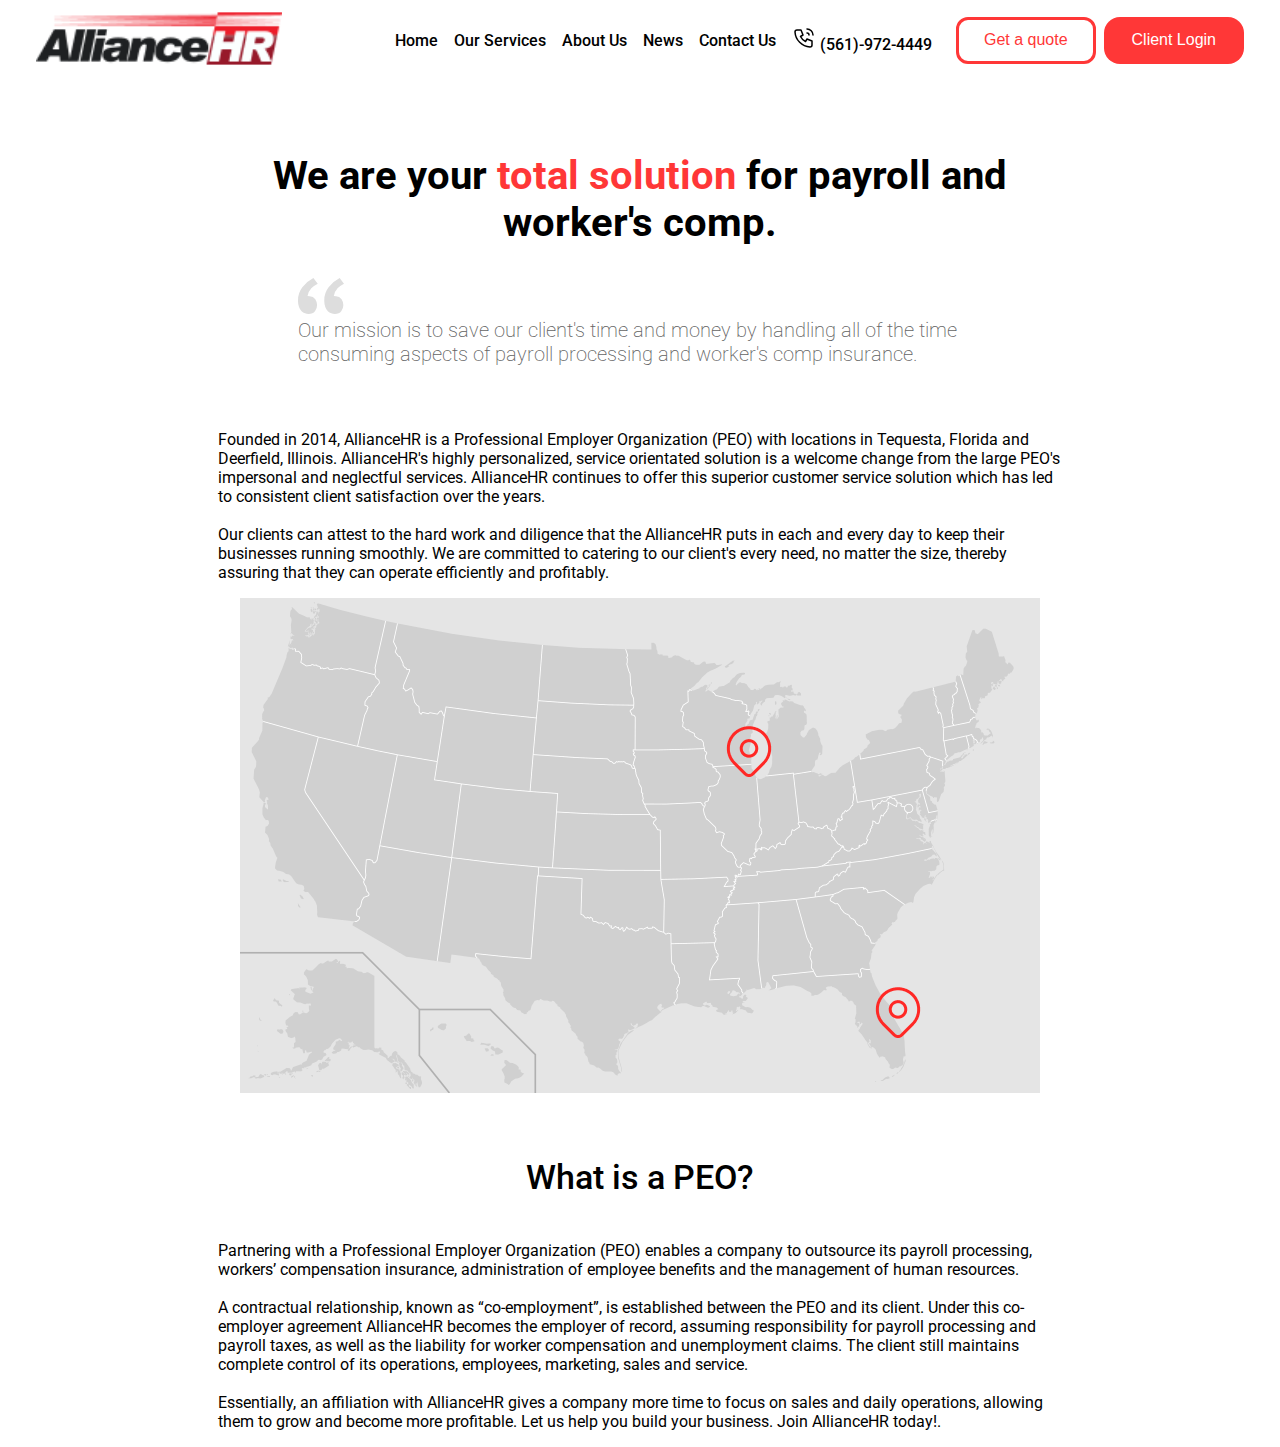
==== about-us.html @ 9ad3f8a7 "about page" ====
<!DOCTYPE html>
<html lang="en">
  <head>
    <meta charset="UTF-8" />
    <meta http-equiv="X-UA-Compatible" content="IE=edge" />
    <meta name="viewport" content="width=device-width, initial-scale=1.0" />
    <title>Home - AllianceHR LLC</title>
    <link rel="stylesheet" href="about-us.css" />
  </head>
  <body>
    <!-- NAVBAR SECTION -->
    <nav id="navbar">
      <img src="./img/logo-sm.png" alt="AllianceHR Logo" />
      <div id="navbar-elements">
        <ul class="nav-list">
          <li><a href="/index.html">Home</a></li>
          <li><a href="/">Our Services</a></li>
          <li><a href="/about-us.html">About Us</a></li>
          <li><a href="/">News</a></li>
          <li><a href="/">Contact Us</a></li>
          <li>
            <a href="/"
              ><svg
                xmlns="http://www.w3.org/2000/svg"
                class="icon icon-tabler icon-tabler-phone-call"
                width="24"
                height="24"
                viewBox="0 0 24 24"
                stroke-width="1.5"
                stroke="#000000"
                fill="none"
                stroke-linecap="round"
                stroke-linejoin="round"
              >
                <path stroke="none" d="M0 0h24v24H0z" fill="none" />
                <path
                  d="M5 4h4l2 5l-2.5 1.5a11 11 0 0 0 5 5l1.5 -2.5l5 2v4a2 2 0 0 1 -2 2a16 16 0 0 1 -15 -15a2 2 0 0 1 2 -2"
                />
                <path d="M15 7a2 2 0 0 1 2 2" />
                <path d="M15 3a6 6 0 0 1 6 6" />
              </svg>
              <span>(561)-972-4449</span>
            </a>
          </li>
        </ul>
        <button class="nav-button-outlined">Get a quote</button>
        <button class="nav-button-filled">Client Login</button>
      </div>
    </nav>

    <div style="margin-top: 8vh" class="content">
      <h1
        style="
          margin-top: 3rem;
          font-size: 2.5rem;
          font-weight: 700;
          text-align: center;
        "
      >
        We are your <span class="emphasized-text">total solution</span> for
        payroll and worker's comp.
      </h1>
      <div style="position: relative; margin: 2rem 5rem 4rem 5rem">
        <svg
          xmlns="http://www.w3.org/2000/svg"
          width="46"
          height="36"
          viewBox="0 0 46 36"
          style="position: absolute; top: 0; left: 0"
        >
          <defs>
            <style>
              .a {
                fill: #ddd;
              }
            </style>
          </defs>
          <path
            class="a"
            d="M24.778-102.539a22.751,22.751,0,0,0-6.44,4.728,15.406,15.406,0,0,0-3.764,7.548l2.175.332a7,7,0,0,1,5.6,2.986,10.582,10.582,0,0,1,1.756,5.972,9.744,9.744,0,0,1-2.091,6.055q-2.091,2.737-6.44,2.737a10.351,10.351,0,0,1-3.513-.664A9.914,9.914,0,0,1,8.636-75a10.846,10.846,0,0,1-2.593-4.147,18.922,18.922,0,0,1-1-6.636A21.31,21.31,0,0,1,9.389-98.89a32.1,32.1,0,0,1,11.04-9.29Zm26.262,0a22.751,22.751,0,0,0-6.44,4.728,15.406,15.406,0,0,0-3.764,7.548l2.175.332a7,7,0,0,1,5.6,2.986,10.582,10.582,0,0,1,1.756,5.972,9.744,9.744,0,0,1-2.091,6.055q-2.091,2.737-6.44,2.737a10.351,10.351,0,0,1-3.513-.664A9.914,9.914,0,0,1,34.9-75a10.846,10.846,0,0,1-2.593-4.147,18.922,18.922,0,0,1-1-6.636A21.31,21.31,0,0,1,35.651-98.89a32.1,32.1,0,0,1,11.04-9.29Z"
            transform="translate(-5.04 108.18)"
          ></path>
        </svg>
        <p
          style="
            padding-top: 40px;
            font-size: 20px;
            text-align: left;
            color: #646464;
            font-weight: 200;
          "
        >
          Our mission is to save our client's time and money by handling all of
          the time consuming aspects of payroll processing and worker's comp
          insurance.
        </p>
      </div>
      <!-- <img src="./img/about-alliance.jpg" alt="" /> -->
      <p>
        Founded in 2014, AllianceHR is a Professional Employer Organization
        (PEO) with locations in Tequesta, Florida and Deerfield, Illinois.
        AllianceHR's highly personalized, service orientated solution is a
        welcome change from the large PEO's impersonal and neglectful services.
        AllianceHR continues to offer this superior customer service solution
        which has led to consistent client satisfaction over the years.
        <br /><br />
        Our clients can attest to the hard work and diligence that the
        AllianceHR puts in each and every day to keep their businesses running
        smoothly. We are committed to catering to our client's every need, no
        matter the size, thereby assuring that they can operate efficiently and
        profitably.
      </p>
    </div>
    <div style="text-align: center">
      <img src="./img/company-map.png" alt="Map of Alliance HR's locations" />
    </div>

    <div class="content">
      <h2>What is a PEO?</h2>
      <p>
        Partnering with a Professional Employer Organization (PEO) enables a
        company to outsource its payroll processing, workers’ compensation
        insurance, administration of employee benefits and the management of
        human resources.
        <br /><br />
        A contractual relationship, known as “co-employment”, is established
        between the PEO and its client. Under this co-employer agreement
        AllianceHR becomes the employer of record, assuming responsibility for
        payroll processing and payroll taxes, as well as the liability for
        worker compensation and unemployment claims. The client still maintains
        complete control of its operations, employees, marketing, sales and
        service.
        <br /><br />
        Essentially, an affiliation with AllianceHR gives a company more time to
        focus on sales and daily operations, allowing them to grow and become
        more profitable. Let us help you build your business. Join AllianceHR
        today!.
      </p>
    </div>
  </body>
</html>
---- about-us.css ----
@import url("https://fonts.googleapis.com/css2?family=Roboto:wght@300;400;500;700;900&display=swap");

:root {
  --primary-color: #ff3737;
  --text-color: black;
  --text-secondary: #3f3f3f;
  --grey-background: #e5e5e5;
  --gutter: 17vw;
}

body {
  font-family: "Roboto", sans-serif;
  margin: 0;
}

#navbar {
  height: 80px;
  background-color: white;
  color: var(--text-color);
  display: flex;
  justify-content: space-around;
}

#navbar-elements {
  display: flex;
  align-items: center;
}

.nav-list {
  display: flex;
  align-items: center;
  list-style-type: none;
}

.nav-list li {
  padding-right: 1rem;
}

.nav-list li a {
  color: black;
  text-decoration: underline solid transparent;
  font-weight: 500;
}

.nav-list li a:hover {
  text-decoration: underline 1.5px solid;
}

.nav-button-outlined {
  background-color: white;
  color: var(--primary-color);
  border: 3px solid var(--primary-color);
  border-radius: 12px;
  height: 47px;
  width: 140px;
  font-size: 16px;
  font-weight: 500;
  margin: 0.5rem;
  cursor: pointer;
  padding-left: 1rem;
  padding-right: 1rem;
}

.nav-button-outlined:hover {
  background-color: #ff2323;
  border: 3px solid #ff2323;
  color: white;
}

.nav-button-filled {
  width: 140px;
  height: 47px;
  color: white;
  background-color: var(--primary-color);
  border-radius: 16px;
  border: none;
  font-size: 16px;
  font-weight: 500;
  cursor: pointer;
  padding-left: 1.5rem;
  padding-right: 1.5rem;
}

.nav-button-filled:hover {
  background-color: #ff2323;
}

.emphasized-text {
  color: var(--primary-color);
}

.content {
  margin-left: var(--gutter);
  margin-right: var(--gutter);
  text-align: left;
}

h2 {
  font-size: 34px;
  font-weight: 500;
  text-align: center;
  padding-top: 2rem;
  padding-bottom: 1rem;
}
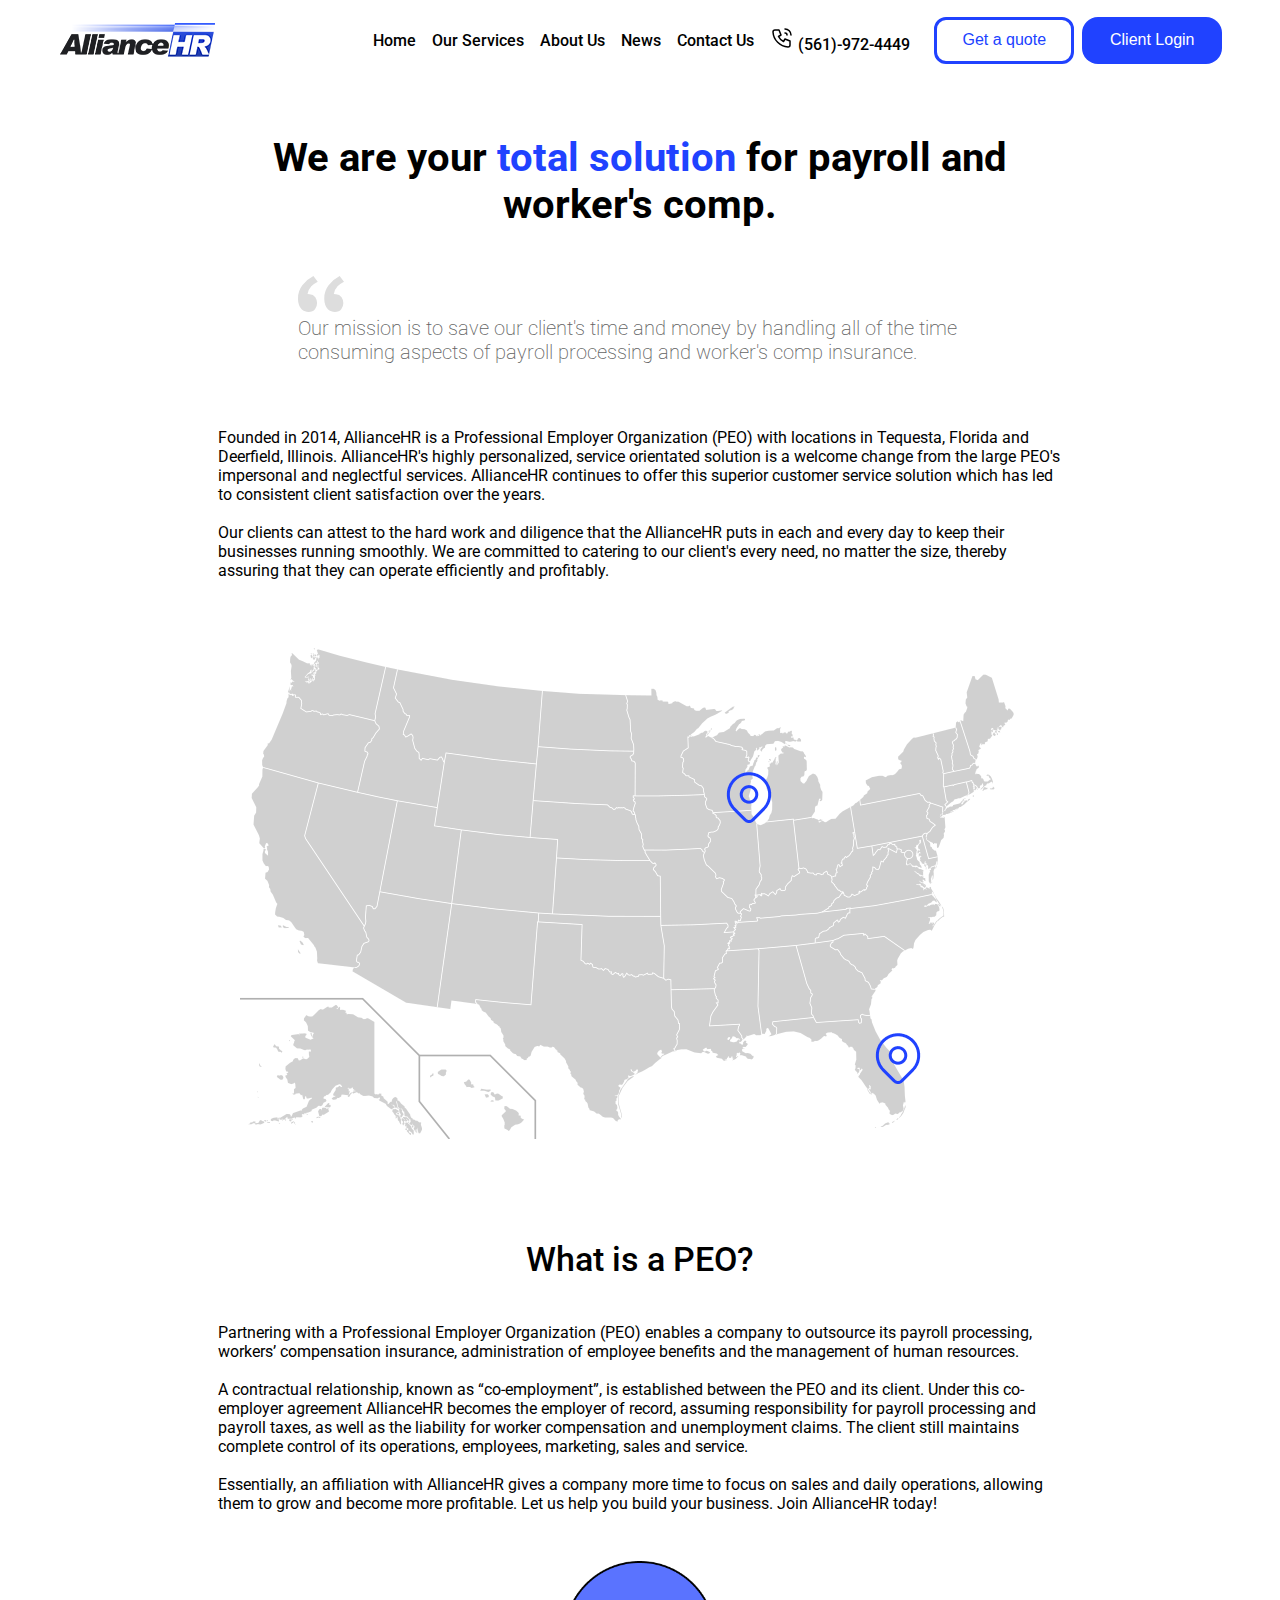
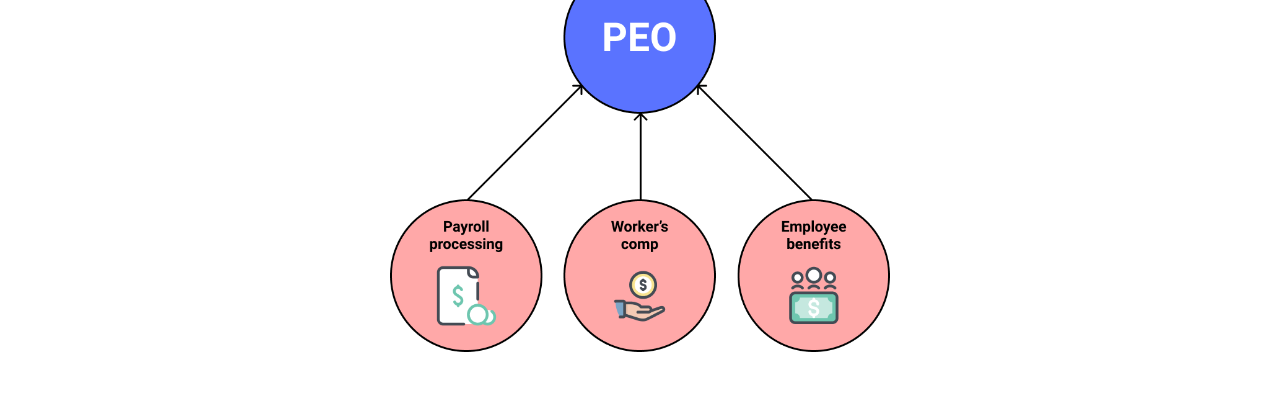
==== commit 1c920271: "Changes site to blue (gross), changes about page layout" ====
--- a/about-us.html
+++ b/about-us.html
@@ -10,7 +10,11 @@
   <body>
     <!-- NAVBAR SECTION -->
     <nav id="navbar">
-      <img src="./img/logo-sm.png" alt="AllianceHR Logo" />
+      <img
+        src="./img/logo-sm.png"
+        alt="AllianceHR Logo"
+        style="width: 160px; height: 52px"
+      />
       <div id="navbar-elements">
         <ul class="nav-list">
           <li><a href="/index.html">Home</a></li>
@@ -48,10 +52,11 @@
       </div>
     </nav>
 
-    <div style="margin-top: 8vh" class="content">
+    <div style="margin-top: 6vh" class="content">
       <h1
         style="
           margin-top: 3rem;
+          margin-bottom: 3rem;
           font-size: 2.5rem;
           font-weight: 700;
           text-align: center;
@@ -60,7 +65,7 @@
         We are your <span class="emphasized-text">total solution</span> for
         payroll and worker's comp.
       </h1>
-      <div style="position: relative; margin: 2rem 5rem 4rem 5rem">
+      <div style="position: relative; margin: 2rem 5rem 3rem 5rem">
         <svg
           xmlns="http://www.w3.org/2000/svg"
           width="46"
@@ -96,27 +101,40 @@
         </p>
       </div>
       <!-- <img src="./img/about-alliance.jpg" alt="" /> -->
-      <p>
-        Founded in 2014, AllianceHR is a Professional Employer Organization
-        (PEO) with locations in Tequesta, Florida and Deerfield, Illinois.
-        AllianceHR's highly personalized, service orientated solution is a
-        welcome change from the large PEO's impersonal and neglectful services.
-        AllianceHR continues to offer this superior customer service solution
-        which has led to consistent client satisfaction over the years.
-        <br /><br />
-        Our clients can attest to the hard work and diligence that the
-        AllianceHR puts in each and every day to keep their businesses running
-        smoothly. We are committed to catering to our client's every need, no
-        matter the size, thereby assuring that they can operate efficiently and
-        profitably.
-      </p>
+      <div style="display: flex; justify-content: center">
+        <p style="margin-bottom: 4rem; max-width: 1100px">
+          Founded in 2014, AllianceHR is a Professional Employer Organization
+          (PEO) with locations in Tequesta, Florida and Deerfield, Illinois.
+          AllianceHR's highly personalized, service orientated solution is a
+          welcome change from the large PEO's impersonal and neglectful
+          services. AllianceHR continues to offer this superior customer service
+          solution which has led to consistent client satisfaction over the
+          years.
+          <br /><br />
+          Our clients can attest to the hard work and diligence that the
+          AllianceHR puts in each and every day to keep their businesses running
+          smoothly. We are committed to catering to our client's every need, no
+          matter the size, thereby assuring that they can operate efficiently
+          and profitably.
+        </p>
+      </div>
     </div>
     <div style="text-align: center">
       <img src="./img/company-map.png" alt="Map of Alliance HR's locations" />
     </div>
 
     <div class="content">
-      <h2>What is a PEO?</h2>
+      <h2
+        style="
+          font-size: 34px;
+          font-weight: 500;
+          text-align: center;
+          padding-top: 2rem;
+          padding-bottom: 1rem;
+        "
+      >
+        What is a PEO?
+      </h2>
       <p>
         Partnering with a Professional Employer Organization (PEO) enables a
         company to outsource its payroll processing, workers’ compensation
@@ -134,8 +152,22 @@
         Essentially, an affiliation with AllianceHR gives a company more time to
         focus on sales and daily operations, allowing them to grow and become
         more profitable. Let us help you build your business. Join AllianceHR
-        today!.
+        today!
       </p>
+    </div>
+    <div
+      style="
+        display: flex;
+        justify-content: center;
+        margin-top: 3rem;
+        margin-bottom: 3rem;
+      "
+    >
+      <img
+        src="./img/peo-diagram.png"
+        alt="PEO Diagram"
+        style="width: 500px; height: auto"
+      />
     </div>
   </body>
 </html>
--- a/about-us.css
+++ b/about-us.css
@@ -1,7 +1,8 @@
 @import url("https://fonts.googleapis.com/css2?family=Roboto:wght@300;400;500;700;900&display=swap");
 
 :root {
-  --primary-color: #ff3737;
+  --primary-color: #2042ff;
+  --primary-hover-color: #0026ff;
   --text-color: black;
   --text-secondary: #3f3f3f;
   --grey-background: #e5e5e5;
@@ -19,6 +20,7 @@
   color: var(--text-color);
   display: flex;
   justify-content: space-around;
+  align-items: center;
 }
 
 #navbar-elements {
@@ -62,8 +64,8 @@
 }
 
 .nav-button-outlined:hover {
-  background-color: #ff2323;
-  border: 3px solid #ff2323;
+  background-color: var(--primary-hover-color);
+  border: 3px solid var(--primary-hover-color);
   color: white;
 }
 
@@ -82,7 +84,7 @@
 }
 
 .nav-button-filled:hover {
-  background-color: #ff2323;
+  background-color: var(--primary-hover-color);
 }
 
 .emphasized-text {
@@ -90,6 +92,7 @@
 }
 
 .content {
+  margin-top: 4rem;
   margin-left: var(--gutter);
   margin-right: var(--gutter);
   text-align: left;
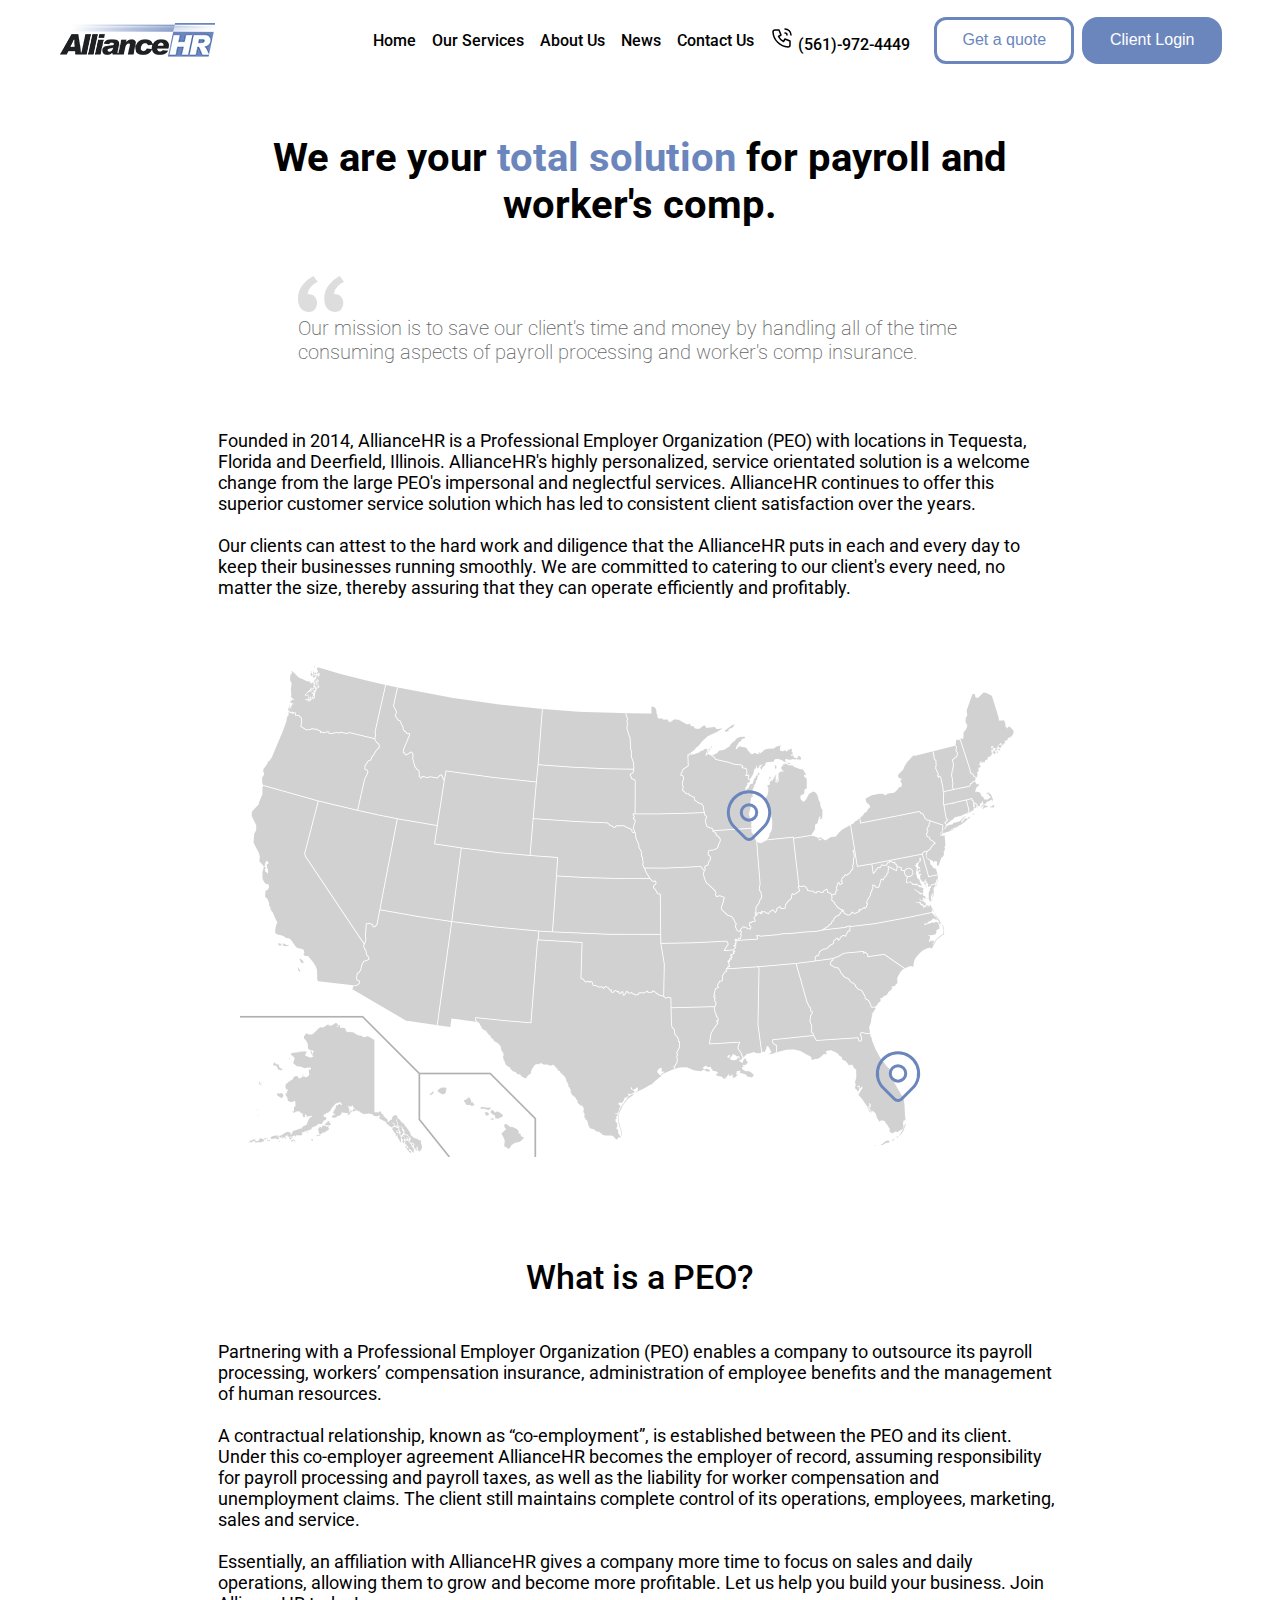
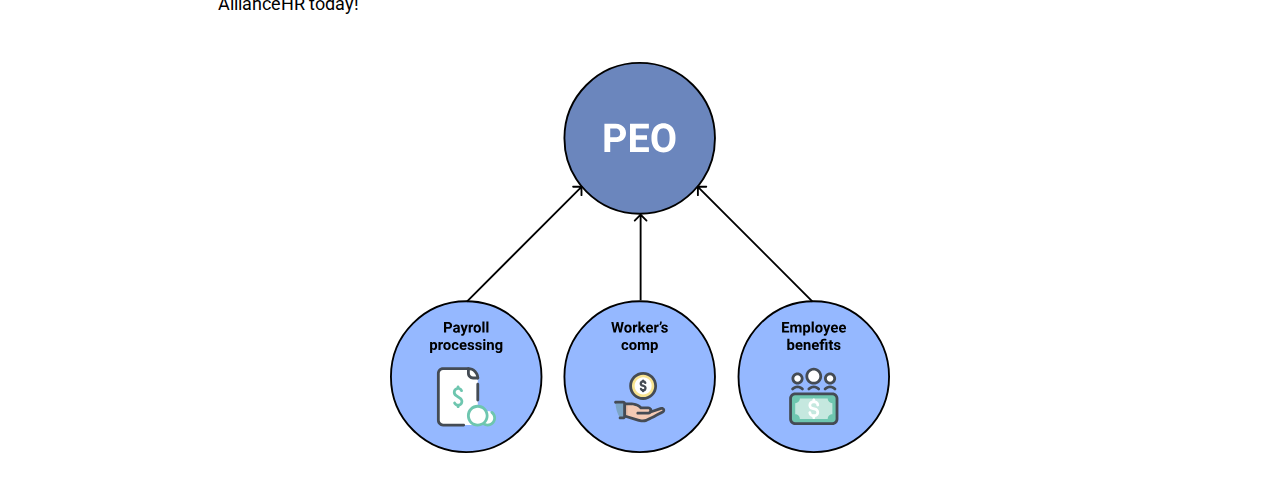
==== commit 0c598599: "Updates our services page, changes navbar" ====
--- a/about-us.html
+++ b/about-us.html
@@ -4,7 +4,7 @@
     <meta charset="UTF-8" />
     <meta http-equiv="X-UA-Compatible" content="IE=edge" />
     <meta name="viewport" content="width=device-width, initial-scale=1.0" />
-    <title>Home - AllianceHR LLC</title>
+    <title>About Us - AllianceHR LLC</title>
     <link rel="stylesheet" href="about-us.css" />
   </head>
   <body>
@@ -18,7 +18,7 @@
       <div id="navbar-elements">
         <ul class="nav-list">
           <li><a href="/index.html">Home</a></li>
-          <li><a href="/">Our Services</a></li>
+          <li><a href="/our-services.html">Our Services</a></li>
           <li><a href="/about-us.html">About Us</a></li>
           <li><a href="/">News</a></li>
           <li><a href="/">Contact Us</a></li>
@@ -48,7 +48,26 @@
           </li>
         </ul>
         <button class="nav-button-outlined">Get a quote</button>
-        <button class="nav-button-filled">Client Login</button>
+        <div class="buttons-div" style="position: relative">
+          <button class="nav-button-filled">Client Login</button>
+          <div
+            class="hidden forms-button"
+            onclick="window.location.assign('/forms.html')"
+            style="
+              position: absolute;
+              padding-bottom: 3px;
+              border-radius: 16px;
+              cursor: pointer;
+              width: 140px;
+              height: 45px;
+              text-align: center;
+              border: 2px solid black;
+              margin-top: 1px;
+            "
+          >
+            <p>Client Forms</p>
+          </div>
+        </div>
       </div>
     </nav>
 
@@ -120,7 +139,7 @@
       </div>
     </div>
     <div style="text-align: center">
-      <img src="./img/company-map.png" alt="Map of Alliance HR's locations" />
+      <img src="./img/company-map.svg" alt="Map of Alliance HR's locations" />
     </div>
 
     <div class="content">
@@ -164,7 +183,7 @@
       "
     >
       <img
-        src="./img/peo-diagram.png"
+        src="./img/peo-diagram.svg"
         alt="PEO Diagram"
         style="width: 500px; height: auto"
       />
--- a/about-us.css
+++ b/about-us.css
@@ -1,8 +1,8 @@
 @import url("https://fonts.googleapis.com/css2?family=Roboto:wght@300;400;500;700;900&display=swap");
 
 :root {
-  --primary-color: #2042ff;
-  --primary-hover-color: #0026ff;
+  --primary-color: #6b86bd;
+  --primary-hover-color: #5781d6;
   --text-color: black;
   --text-secondary: #3f3f3f;
   --grey-background: #e5e5e5;
@@ -11,11 +11,13 @@
 
 body {
   font-family: "Roboto", sans-serif;
+  font-size: 18px;
   margin: 0;
 }
 
 #navbar {
   height: 80px;
+  font-size: 16px;
   background-color: white;
   color: var(--text-color);
   display: flex;
@@ -87,6 +89,23 @@
   background-color: var(--primary-hover-color);
 }
 
+.buttons-div:hover .hidden {
+  display: block;
+}
+
+.hidden {
+  display: none;
+}
+
+.forms-button {
+  background-color: white;
+}
+
+.forms-button:hover {
+  background-color: var(--primary-hover-color);
+  color: white;
+}
+
 .emphasized-text {
   color: var(--primary-color);
 }
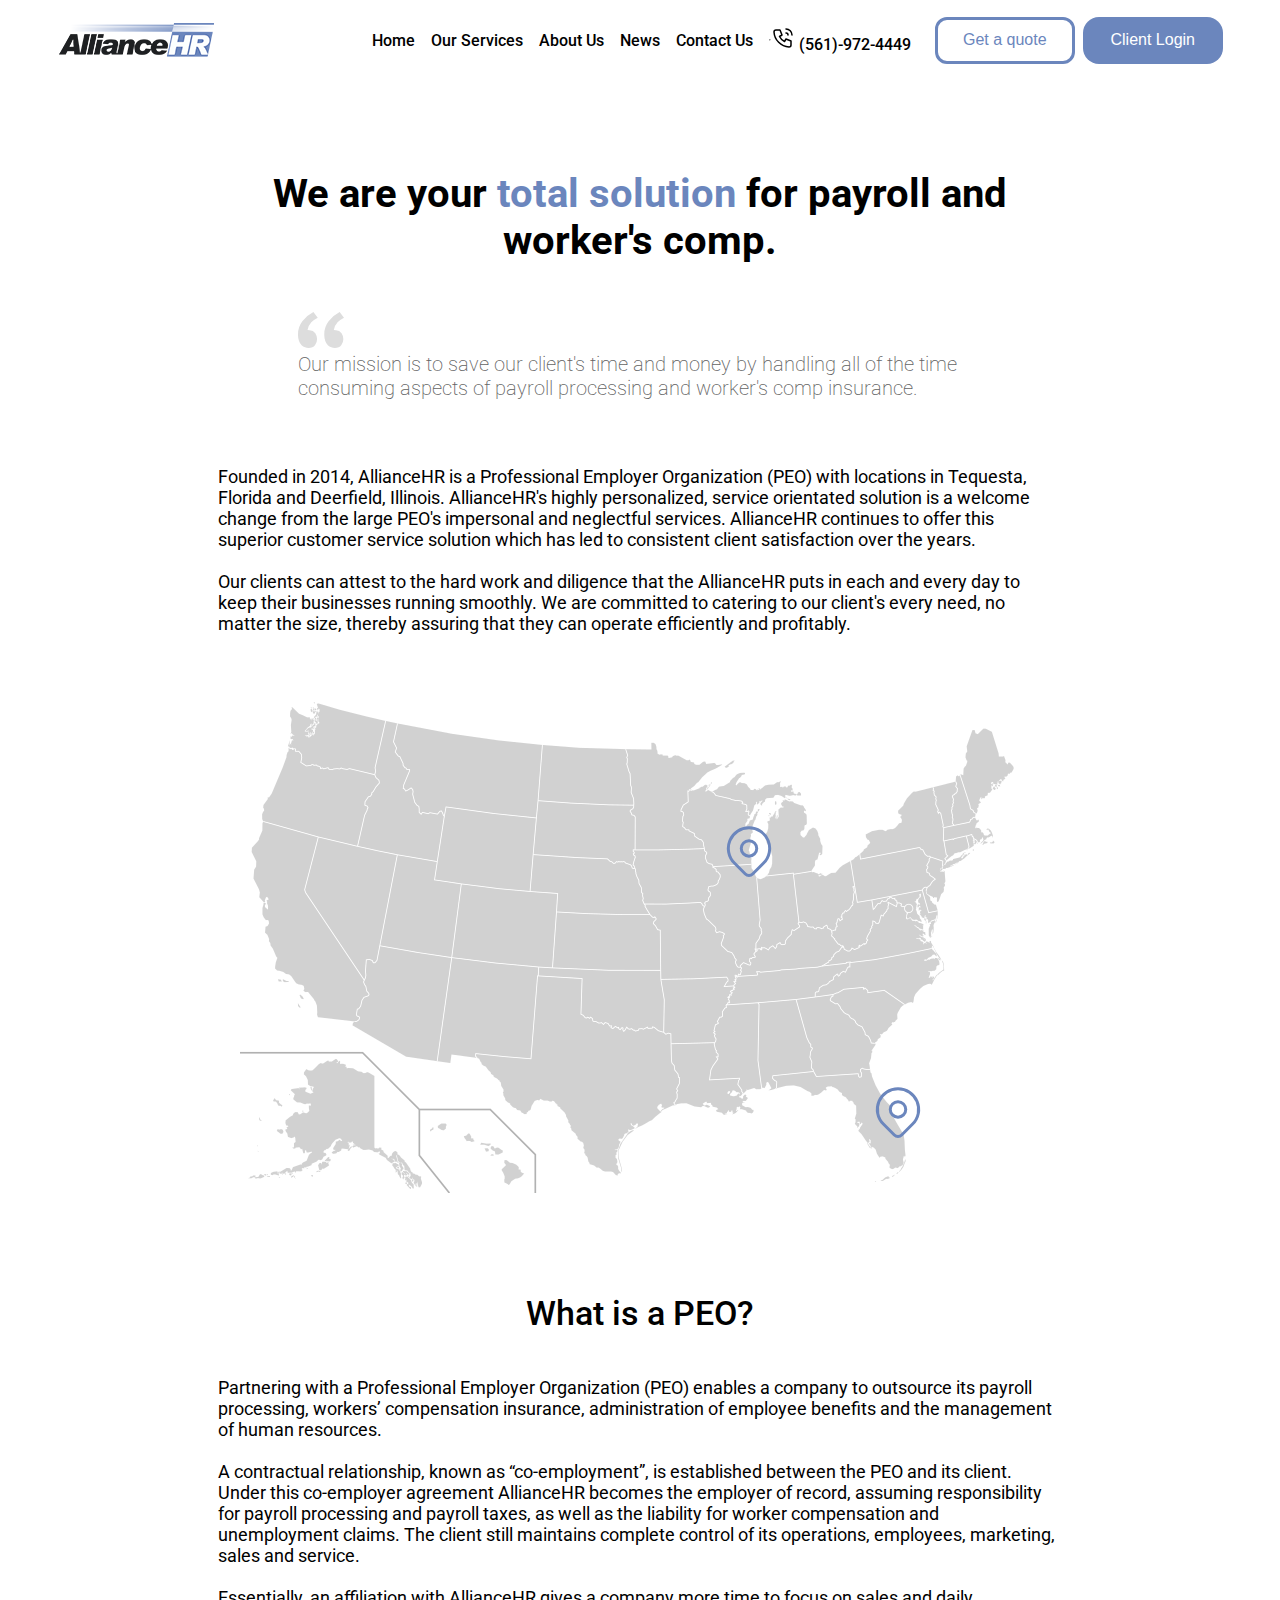
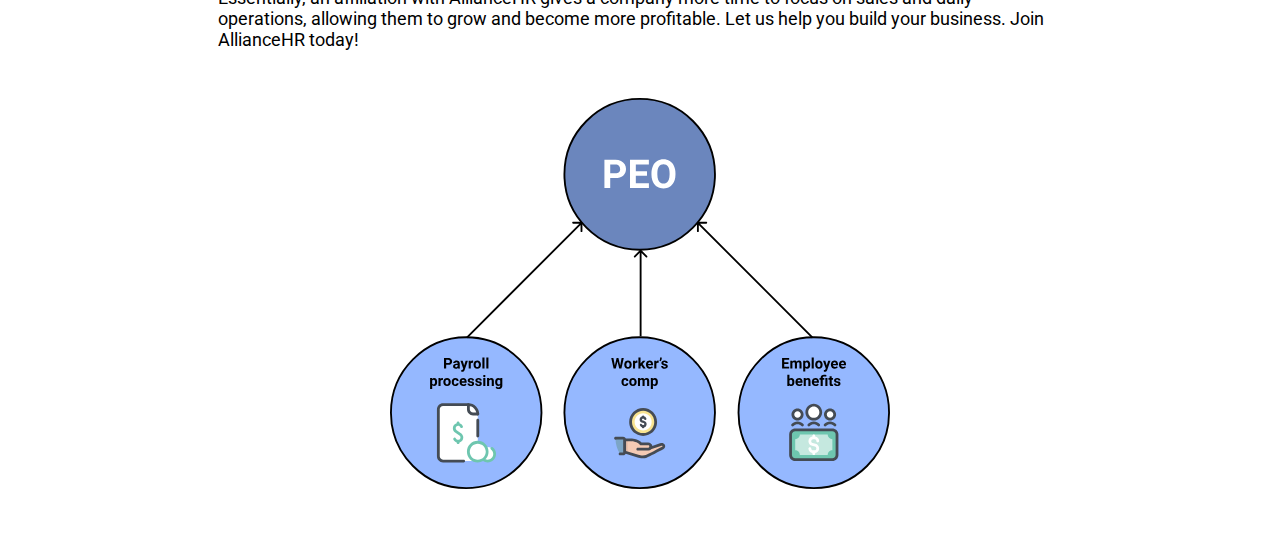
==== commit 5027baaa: "Adds mobile navbar, navbar scrolls with page, some mobile formatting" ====
--- a/about-us.html
+++ b/about-us.html
@@ -6,11 +6,58 @@
     <meta name="viewport" content="width=device-width, initial-scale=1.0" />
     <title>About Us - AllianceHR LLC</title>
     <link rel="stylesheet" href="about-us.css" />
+    <link rel="stylesheet" href="nav.css" />
   </head>
-  <body>
+  <body id="body">
     <!-- NAVBAR SECTION -->
-    <nav id="navbar">
+    <div
+      id="nav-menu-icon"
+      class="nav-icon desktop-hidden"
+      onclick="openMobileMenu()"
+    >
+      <svg
+        xmlns="http://www.w3.org/2000/svg"
+        class="icon icon-tabler icon-tabler-menu-2"
+        width="36"
+        height="36"
+        viewBox="0 0 24 24"
+        stroke-width="1.5"
+        stroke="#000000"
+        fill="none"
+        stroke-linecap="round"
+        stroke-linejoin="round"
+      >
+        <path stroke="none" d="M0 0h24v24H0z" fill="none" />
+        <line x1="4" y1="6" x2="20" y2="6" />
+        <line x1="4" y1="12" x2="20" y2="12" />
+        <line x1="4" y1="18" x2="20" y2="18" />
+      </svg>
+    </div>
+    <div
+      id="nav-x-icon"
+      class="nav-icon hidden desktop-hidden"
+      onclick="closeMobileMenu()"
+    >
+      <svg
+        xmlns="http://www.w3.org/2000/svg"
+        class="icon icon-tabler icon-tabler-x"
+        width="36"
+        height="36"
+        viewBox="0 0 24 24"
+        stroke-width="1.5"
+        stroke="#000000"
+        fill="none"
+        stroke-linecap="round"
+        stroke-linejoin="round"
+      >
+        <path stroke="none" d="M0 0h24v24H0z" fill="none" />
+        <line x1="18" y1="6" x2="6" y2="18" />
+        <line x1="6" y1="6" x2="18" y2="18" />
+      </svg>
+    </div>
+    <nav id="alliance-navbar" class="navbar mobile-hidden">
       <img
+        id="brand"
         src="./img/logo-sm.png"
         alt="AllianceHR Logo"
         style="width: 160px; height: 52px"
@@ -22,7 +69,13 @@
           <li><a href="/about-us.html">About Us</a></li>
           <li><a href="/">News</a></li>
           <li><a href="/">Contact Us</a></li>
-          <li>
+          <div>
+            <hr class="nav-line" />
+          </div>
+          <li class="desktop-hidden" style="padding-top: 18px">
+            <a href="/">Client Login</a>
+          </li>
+          <li class="mobile-hidden">
             <a href="/"
               ><svg
                 xmlns="http://www.w3.org/2000/svg"
@@ -47,8 +100,8 @@
             </a>
           </li>
         </ul>
-        <button class="nav-button-outlined">Get a quote</button>
-        <div class="buttons-div" style="position: relative">
+        <button class="nav-button-outlined mobile-hidden">Get a quote</button>
+        <div class="buttons-div mobile-hidden" style="position: relative">
           <button class="nav-button-filled">Client Login</button>
           <div
             class="hidden forms-button"
@@ -58,8 +111,8 @@
               padding-bottom: 3px;
               border-radius: 16px;
               cursor: pointer;
-              width: 140px;
-              height: 45px;
+              width: 134px;
+              height: 40px;
               text-align: center;
               border: 2px solid black;
               margin-top: 1px;
@@ -68,10 +121,19 @@
             <p>Client Forms</p>
           </div>
         </div>
+        <div
+          class="desktop-hidden"
+          style="position: absolute; bottom: 8px; font-size: 18px"
+        >
+          <span class="mobile-nav-bottom-text"
+            ><a href="/">Get your quote</a> / Call us at
+            <a href="/">(561)-972-4449</a></span
+          >
+        </div>
       </div>
     </nav>
 
-    <div style="margin-top: 6vh" class="content">
+    <div class="content" style="margin-top: calc(80px + 10vh)">
       <h1
         style="
           margin-top: 3rem;
@@ -189,4 +251,21 @@
       />
     </div>
   </body>
+  <script>
+    const openMobileMenu = () => {
+      document
+        .getElementById("alliance-navbar")
+        .classList.remove("mobile-hidden");
+      document.getElementById("body").classList.add("prevent-scrolling");
+      document.getElementById("nav-menu-icon").classList.add("hidden");
+      document.getElementById("nav-x-icon").classList.remove("hidden");
+    };
+
+    const closeMobileMenu = () => {
+      document.getElementById("alliance-navbar").classList.add("mobile-hidden");
+      document.getElementById("body").classList.remove("prevent-scrolling");
+      document.getElementById("nav-menu-icon").classList.remove("hidden");
+      document.getElementById("nav-x-icon").classList.add("hidden");
+    };
+  </script>
 </html>
--- a/about-us.css
+++ b/about-us.css
@@ -13,97 +13,6 @@
   font-family: "Roboto", sans-serif;
   font-size: 18px;
   margin: 0;
-}
-
-#navbar {
-  height: 80px;
-  font-size: 16px;
-  background-color: white;
-  color: var(--text-color);
-  display: flex;
-  justify-content: space-around;
-  align-items: center;
-}
-
-#navbar-elements {
-  display: flex;
-  align-items: center;
-}
-
-.nav-list {
-  display: flex;
-  align-items: center;
-  list-style-type: none;
-}
-
-.nav-list li {
-  padding-right: 1rem;
-}
-
-.nav-list li a {
-  color: black;
-  text-decoration: underline solid transparent;
-  font-weight: 500;
-}
-
-.nav-list li a:hover {
-  text-decoration: underline 1.5px solid;
-}
-
-.nav-button-outlined {
-  background-color: white;
-  color: var(--primary-color);
-  border: 3px solid var(--primary-color);
-  border-radius: 12px;
-  height: 47px;
-  width: 140px;
-  font-size: 16px;
-  font-weight: 500;
-  margin: 0.5rem;
-  cursor: pointer;
-  padding-left: 1rem;
-  padding-right: 1rem;
-}
-
-.nav-button-outlined:hover {
-  background-color: var(--primary-hover-color);
-  border: 3px solid var(--primary-hover-color);
-  color: white;
-}
-
-.nav-button-filled {
-  width: 140px;
-  height: 47px;
-  color: white;
-  background-color: var(--primary-color);
-  border-radius: 16px;
-  border: none;
-  font-size: 16px;
-  font-weight: 500;
-  cursor: pointer;
-  padding-left: 1.5rem;
-  padding-right: 1.5rem;
-}
-
-.nav-button-filled:hover {
-  background-color: var(--primary-hover-color);
-}
-
-.buttons-div:hover .hidden {
-  display: block;
-}
-
-.hidden {
-  display: none;
-}
-
-.forms-button {
-  background-color: white;
-}
-
-.forms-button:hover {
-  background-color: var(--primary-hover-color);
-  color: white;
 }
 
 .emphasized-text {
--- a/nav.css
+++ b/nav.css
@@ -0,0 +1,191 @@
+/*
+ * NAVBAR SECTION
+ */
+
+.navbar {
+  height: 80px;
+  width: 100%;
+  font-size: 16px;
+  background-color: white;
+  color: var(--text-color);
+  display: flex;
+  justify-content: space-around;
+  align-items: center;
+  z-index: 20;
+  position: fixed;
+  top: 0;
+}
+
+#navbar-elements {
+  display: flex;
+  align-items: center;
+}
+
+.nav-list {
+  display: flex;
+  align-items: center;
+  list-style-type: none;
+}
+
+.nav-list li {
+  padding-right: 1rem;
+}
+
+.nav-list li a {
+  color: black;
+  text-decoration: underline solid transparent;
+  font-weight: 500;
+}
+
+.nav-list li a:hover {
+  text-decoration: underline 1.5px solid;
+}
+
+.nav-button-outlined {
+  background-color: white;
+  color: var(--primary-color);
+  border: 3px solid var(--primary-color);
+  border-radius: 12px;
+  height: 47px;
+  width: 140px;
+  font-size: 16px;
+  font-weight: 500;
+  margin: 0.5rem;
+  cursor: pointer;
+  padding-left: 1rem;
+  padding-right: 1rem;
+}
+
+.nav-button-outlined:hover {
+  background-color: var(--primary-hover-color);
+  border: 3px solid var(--primary-hover-color);
+  color: white;
+}
+
+.nav-button-filled {
+  width: 140px;
+  height: 47px;
+  color: white;
+  background-color: var(--primary-color);
+  border-radius: 16px;
+  border: none;
+  font-size: 16px;
+  font-weight: 500;
+  cursor: pointer;
+  padding-left: 1.5rem;
+  padding-right: 1.5rem;
+}
+
+.nav-button-filled:hover {
+  background-color: var(--primary-hover-color);
+}
+
+.buttons-div:hover .hidden {
+  display: block;
+}
+
+.hidden {
+  display: none;
+}
+
+.forms-button {
+  background-color: white;
+  z-index: 20;
+}
+
+.forms-button p {
+  margin-top: 0.8rem;
+}
+
+.forms-button:hover {
+  background-color: var(--primary-hover-color);
+  color: white;
+}
+
+.nav-icon {
+  position: fixed;
+  left: 5px;
+  top: 5px;
+  display: none;
+  z-index: 99;
+}
+
+#nav-menu-icon svg {
+  position: fixed;
+}
+
+.desktop-hidden {
+  display: none;
+}
+
+@media only screen and (max-width: 768px) {
+  .desktop-hidden {
+    display: block;
+  }
+
+  .nav-icon {
+    display: block;
+  }
+
+  .hidden {
+    display: none;
+  }
+
+  #brand {
+    position: absolute;
+    top: 5px;
+  }
+
+  .navbar {
+    height: 100vh;
+    width: 100vw;
+    display: flex;
+    flex-direction: column;
+    justify-content: flex-start;
+    position: fixed;
+    z-index: 20;
+    overflow: hidden;
+    background-color: white;
+  }
+
+  #navbar-elements {
+    margin-top: 14%;
+    display: flex;
+    flex-direction: column;
+  }
+
+  .nav-list {
+    display: flex;
+    flex-direction: column;
+    list-style-type: none;
+    padding: 0;
+    align-items: flex-start;
+    font-size: 30px;
+    margin-right: 25vw;
+  }
+
+  .nav-list li {
+    padding-top: 30px;
+  }
+
+  .prevent-scrolling {
+    position: fixed;
+  }
+
+  .mobile-hidden {
+    display: none;
+  }
+
+  .nav-line {
+    border: 1px solid black;
+    border-radius: 2px;
+    width: 40px;
+    margin-top: 25px;
+    margin-left: 2px;
+  }
+
+  .mobile-nav-bottom-text a {
+    text-decoration: underline;
+    color: black;
+  }
+}
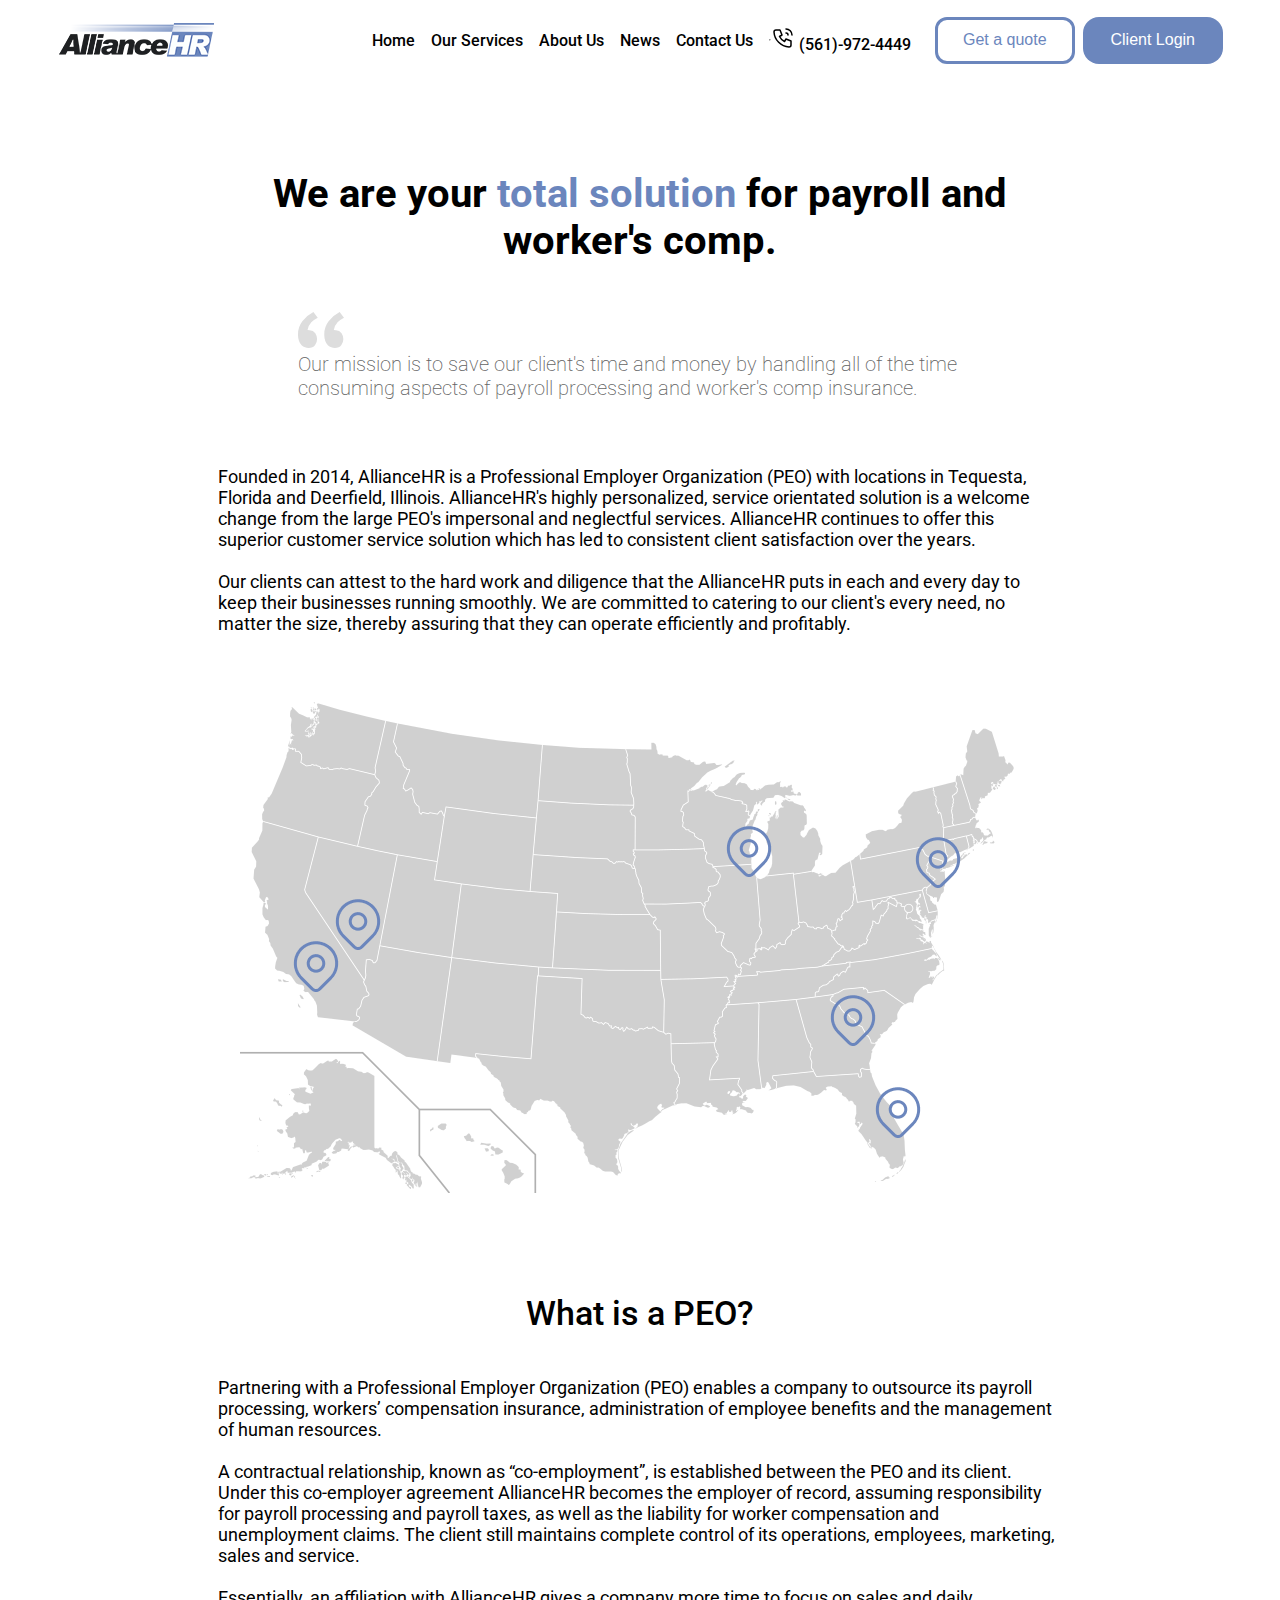
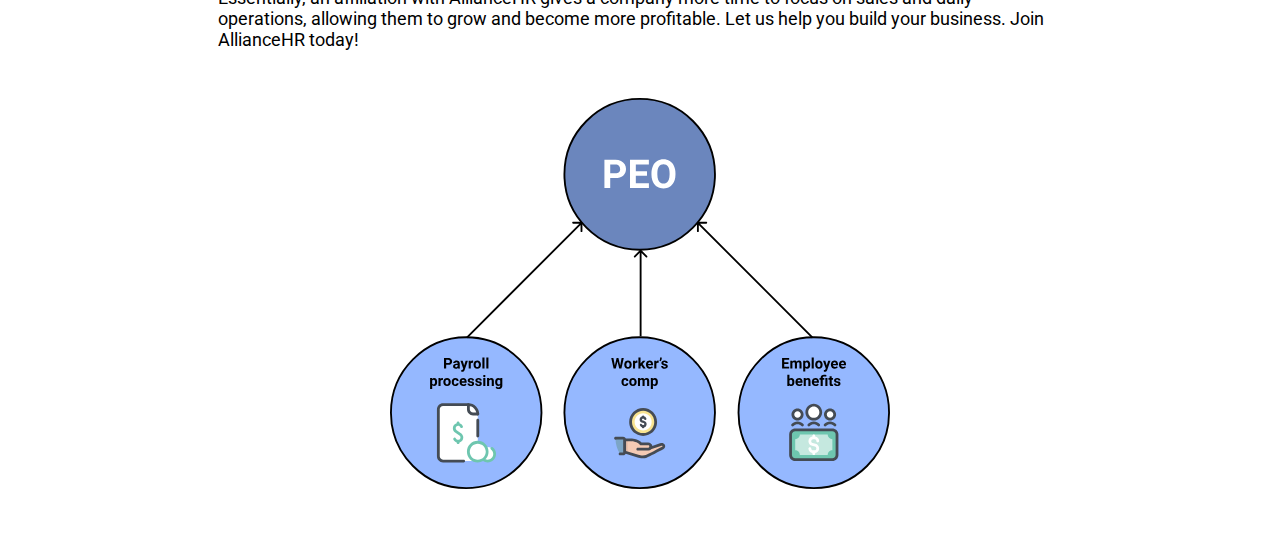
==== commit 53cbcc41: "Better mobile formatting for homepage" ====
--- a/about-us.html
+++ b/about-us.html
@@ -201,7 +201,7 @@
       </div>
     </div>
     <div style="text-align: center">
-      <img src="./img/company-map.svg" alt="Map of Alliance HR's locations" />
+      <img src="./img/company-map.png" alt="Map of Alliance HR's locations" />
     </div>
 
     <div class="content">
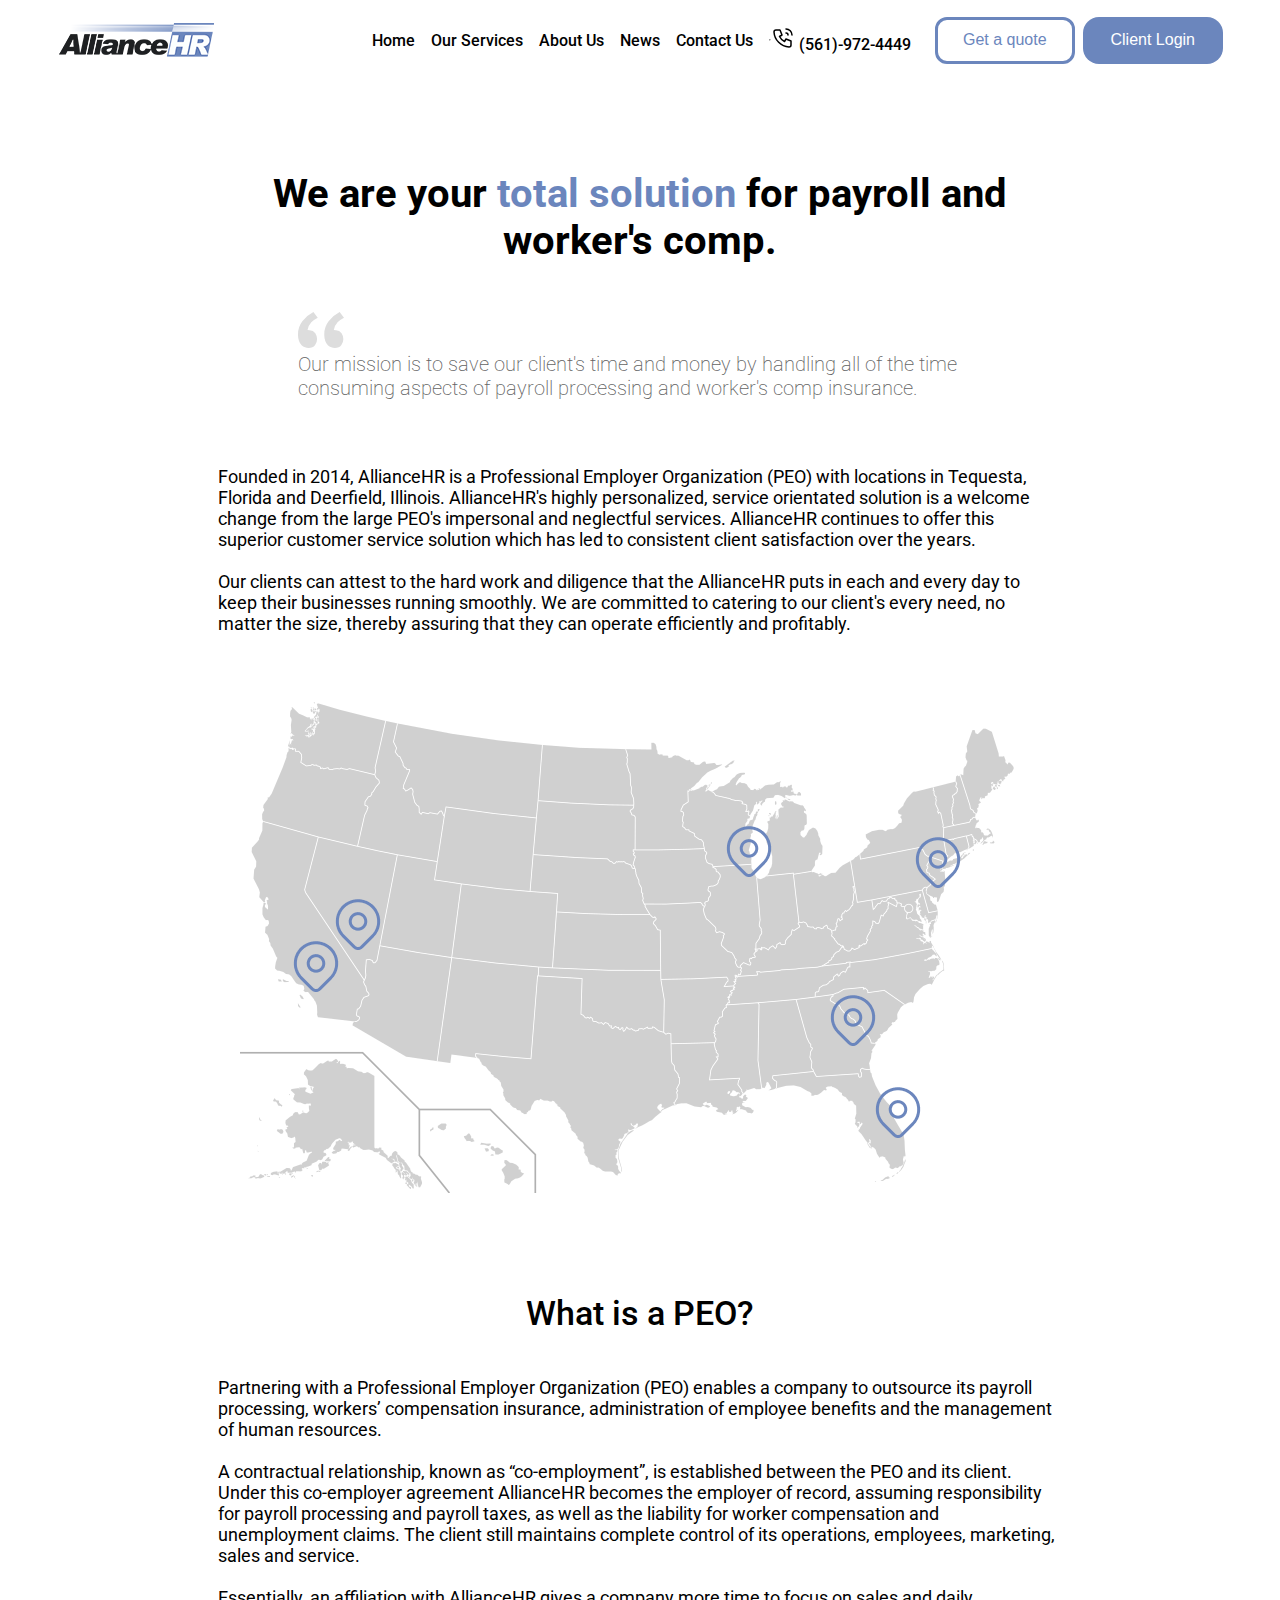
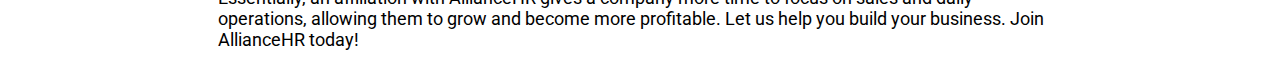
==== commit 1bba5c38: "mobile formatting for all pages" ====
--- a/about-us.html
+++ b/about-us.html
@@ -133,7 +133,7 @@
       </div>
     </nav>
 
-    <div class="content" style="margin-top: calc(80px + 10vh)">
+    <div id="top-content" class="content">
       <h1
         style="
           margin-top: 3rem;
@@ -146,7 +146,7 @@
         We are your <span class="emphasized-text">total solution</span> for
         payroll and worker's comp.
       </h1>
-      <div style="position: relative; margin: 2rem 5rem 3rem 5rem">
+      <div id="quote-div">
         <svg
           xmlns="http://www.w3.org/2000/svg"
           width="46"
@@ -236,20 +236,6 @@
         today!
       </p>
     </div>
-    <div
-      style="
-        display: flex;
-        justify-content: center;
-        margin-top: 3rem;
-        margin-bottom: 3rem;
-      "
-    >
-      <img
-        src="./img/peo-diagram.svg"
-        alt="PEO Diagram"
-        style="width: 500px; height: auto"
-      />
-    </div>
   </body>
   <script>
     const openMobileMenu = () => {
--- a/about-us.css
+++ b/about-us.css
@@ -26,6 +26,10 @@
   text-align: left;
 }
 
+#top-content {
+  margin-top: calc(80px + 10vh);
+}
+
 h2 {
   font-size: 34px;
   font-weight: 500;
@@ -33,3 +37,28 @@
   padding-top: 2rem;
   padding-bottom: 1rem;
 }
+
+#quote-div {
+  position: relative;
+  margin: 2rem 5rem 3rem 5rem;
+}
+
+@media only screen and (max-width: 768px) {
+  .content {
+    margin-left: 5vw;
+    margin-right: 5vw;
+  }
+
+  #top-content {
+    margin-top: 10vh;
+  }
+
+  #quote-div {
+    margin-left: 8vw;
+    margin-right: 8vw;
+  }
+
+  img {
+    width: 90vw;
+  }
+}
